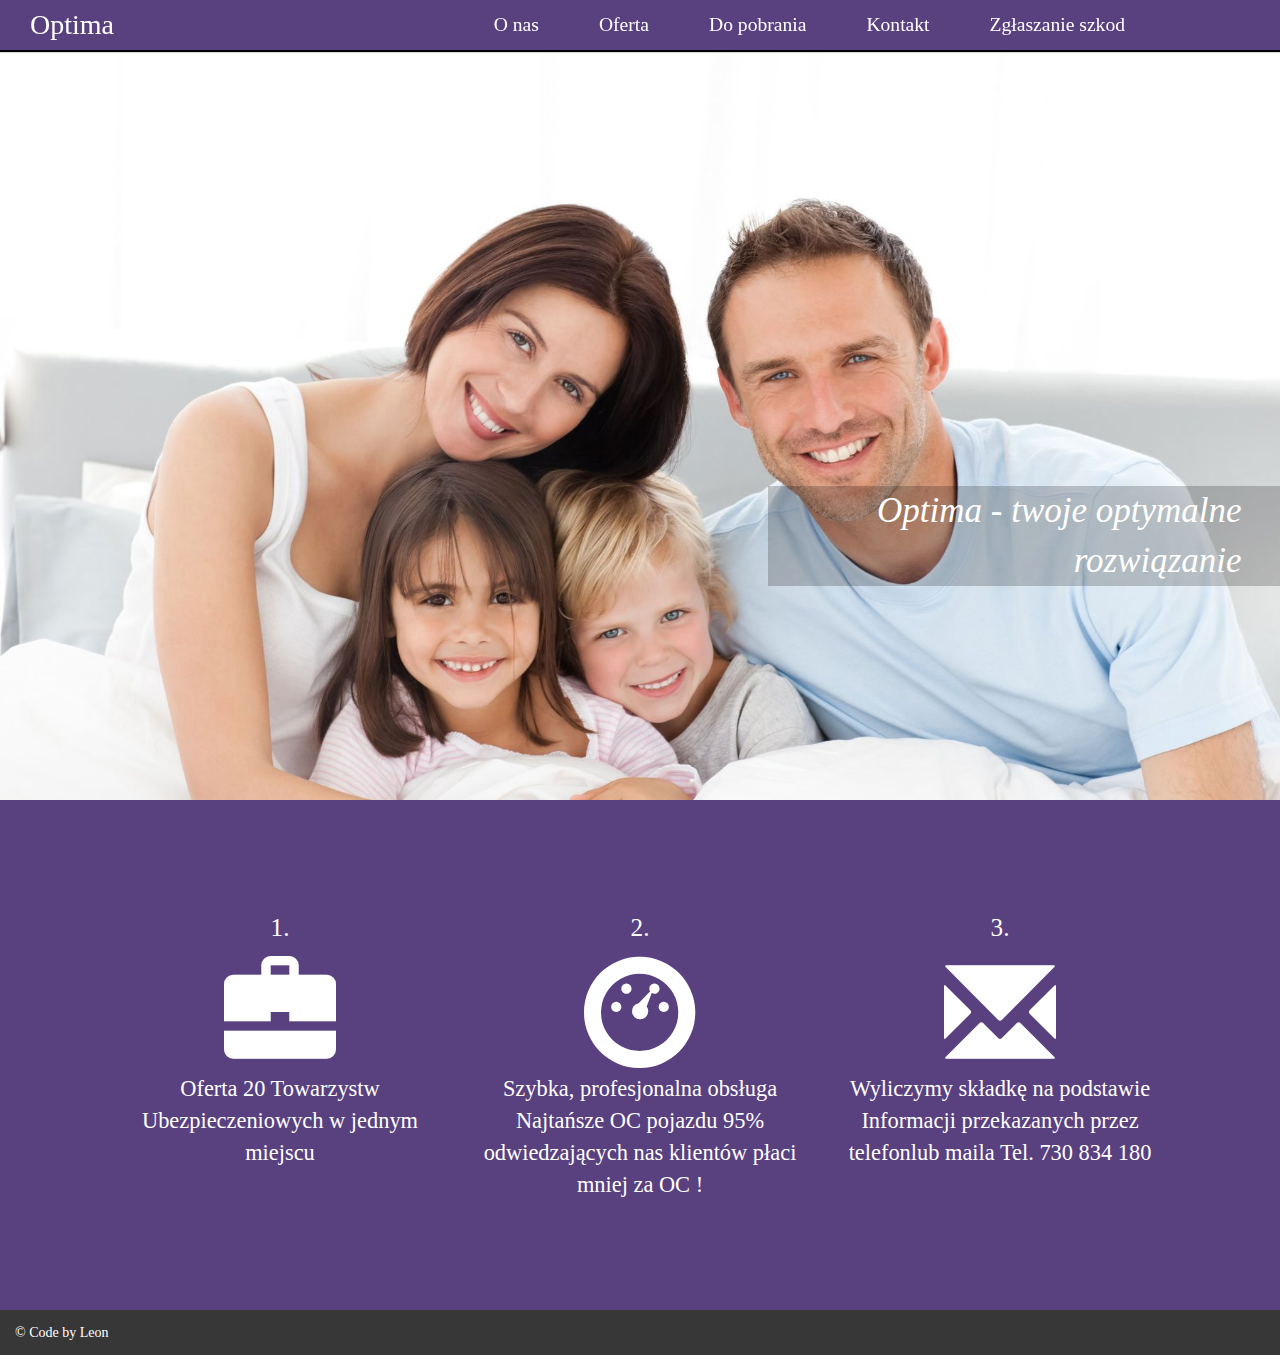
==== index.html @ 22ab0552 "added Insurence files" ====
<!DOCTYPE html>
<html lang="en">
<head>
    <meta charset="UTF-8">
    <title>Insurance</title>
    <link href="bootstrap/css/bootstrap.min.css" rel="stylesheet">
    <link rel="stylesheet" href="main.css">
</head>
<body>
  
<nav class="navbar navbar-default navbar-fixed-top" id="menu">
    
    <div class="container-fluid" id="menu">
    
    <button type="button" class="navbar-toggle" 
    data-toggle="collapse" 
    data-target=".navbar-collapse" id="b">
    <span class="sr-only">Menu-navigation</span>
    <span class="icon-bar" id="bar"></span>
    <span class="icon-bar" id="bar"></span>
    <span class="icon-bar" id="bar"></span>
    
    </button>
    
    
    <a class="navbar-brand" id="link" href="index.html">Optima</a>
    
    <div class="navbar-collapse collapse">
        <ul class="nav navbar-nav navbar-right" id="menu-buttons">
           <li id="button"><a href="AboutUS.html" id="link">O nas</a></li>
           <li id="button"><a href="Offer.html" id="link">Oferta</a></li>
           <li id="button"><a href="#" id="link">Do pobrania</a></li>
           <li id="button"><a href="Contact.html" id="link">Kontakt</a></li>
           <li id="button" class="dropdown"><a href="#" id="link" class="dropdown-toggle" data-toggle = "dropdown">
           Zgłaszanie szkod
           </a></li>
        </ul>
    </div>
    </div>
    </nav>

<div class="container-fluid" id="container">
<div class="row" id="welcome-part"><div id="welcome-text">Optima - twoje optymalne rozwiązanie</div></div>
<div class="row" id="offer">
<div class="col-md-4">
    <div class="card"><p class="card-title">1.</p><span class="glyphicon glyphicon-briefcase"></span><br><p>Oferta 20 Towarzystw Ubezpieczeniowych w jednym miejscu</p></div>
</div>
<div class="col-md-4">
    <div class="card"><p class="card-title">2.</p><span class="glyphicon glyphicon-dashboard"></span><br><p>Szybka, profesjonalna obsługa 
Najtańsze OC pojazdu 
95% odwiedzających nas klientów 
płaci mniej za OC !</p></div>
</div>
<div class="col-md-4">
    <div class="card"><p class="card-title">3.</p><span class="glyphicon glyphicon-envelope"></span><br><p>Wyliczymy składkę na podstawie Informacji przekazanych przez telefonlub maila 
Tel. 730 834 180 </p></div>
</div>
</div>
<div class="row" id="footer">
    <div class="col-sm-4">&copy; Code by Leon</div>
    <div class="col-sm-4"></div>
    <div class="col-sm-4"></div>
</div>
</div>

 <script src="https://ajax.googleapis.com/ajax/libs/jquery/1.12.4/jquery.min.js"></script>
    <!-- Include all compiled plugins (below), or include individual files as needed -->
    <script src="js/bootstrap.min.js"></script>
    <script type="text/javascript" src="http://twitter.github.io/bootstrap/assets/js/bootstrap-dropdown.js"></script>
    <script src="https://ajax.googleapis.com/ajax/libs/jquery/3.2.0/jquery.min.js"></script>
  <script src="https://maxcdn.bootstrapcdn.com/bootstrap/3.3.7/js/bootstrap.min.js"></script>
    
</body>
</html>
---- main.css ----
body{
     margin: 0 auto;  
     font-family:Merriweather, Georgia, serif;
}

#menu{
    background-color: #59407f;
    
    border-color: rgba(0, 0, 0, 0);
    
    box-shadow: 0px 1px 1px black;
    
}

#link{
    color: white;
    transition: 0.7s;
    padding-left: 30px;
    padding-right: 30px;
    font-size: 200%;
}

#menu-buttons{
    padding-right: 10%;
    
}

#1{
    background-color: ;
    width: 100vh;
    height: 1oovw;
}


#button{
    font-size: 70%;
}

#bar{
    background-color: white;
}

#b{
    border: none;
    background-color: #59407f;
}
#b:hover{
     background-color: rgb(98, 68, 142); 
}

li{
    position: relative;
    text-decoration: none;
    color: #59407f; 
}
li:hover{
    color:#59407f;
}

li:before {
  content: "";
  position: absolute;
  width: 100%;
  height: 2px;
  bottom: 0;
  left: 0;
  background-color: white;
  visibility: hidden;
  -webkit-transform: scaleX(0);
  transform: scaleX(0);
  -webkit-transition: all 0.4s ease-in-out 0s;
  transition: all 0.4s ease-in-out 0s;
    color: #59407f; 
}

li:hover:before {
  visibility: visible;
  -webkit-transform: scaleX(1);
  transform: scaleX(1);
    color:#59407f;
}


#welcome-part{
    height: 90vh;
    max-height: 800px;
    background: url(img/hero-home.jpg) no-repeat center center fixed;
    background-size: cover;
    -webkit-background-size: cover;
    -moz-background-size: cover;
    -o-background-size: cover;
    text-align: right;
    position: relative;
    
}

#welcome-text{
    font-size: 250%;
    color: white;
    background-color: rgba(0,0,0,0.2);
    margin-top: 38%;
    padding-right: 3%;
    margin-left: 60%;
    width: 40%;
    font-style: italic;
    
}

#offer{
    background-color: #59407f;
    color: white;
/*    height: 75vh;*/
    padding: 8%;
}

.card{
    height: 300px;
    margin-top: 10px;
    text-align: center;
}
.card-title{
    font-size: 180%;
}
p{
    font-size: 160%
}

span{
    font-size: 800%;
}

#footer{
    background-color: #373737;
    color: white;
    padding: 1% 0 1% 0;
}

@media screen and (max-width:992px)
{
    
    #link{
        font-size: 120%
    }
}

@media screen and (max-width:576px)
{
    
    #link{
        font-size: 160%
    }
}
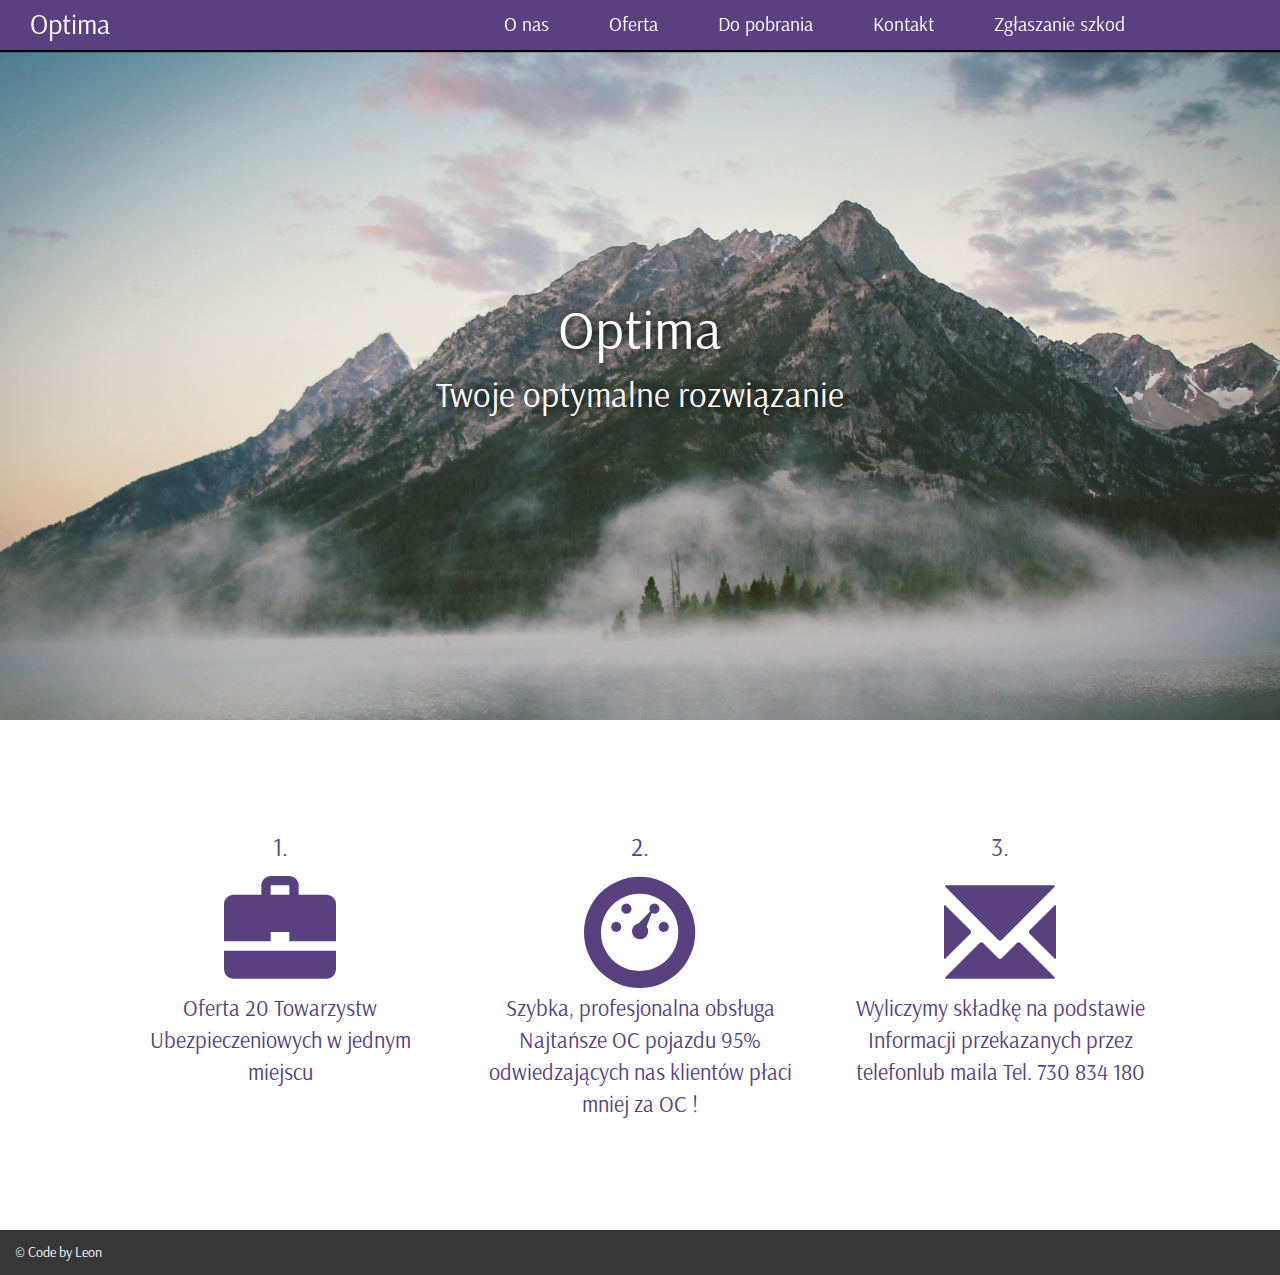
==== commit adebd6a9: "final version" ====
--- a/index.html
+++ b/index.html
@@ -29,9 +29,9 @@
         <ul class="nav navbar-nav navbar-right" id="menu-buttons">
            <li id="button"><a href="AboutUS.html" id="link">O nas</a></li>
            <li id="button"><a href="Offer.html" id="link">Oferta</a></li>
-           <li id="button"><a href="#" id="link">Do pobrania</a></li>
+           <li id="button"><a href="Download.html" id="link">Do pobrania</a></li>
            <li id="button"><a href="Contact.html" id="link">Kontakt</a></li>
-           <li id="button" class="dropdown"><a href="#" id="link" class="dropdown-toggle" data-toggle = "dropdown">
+           <li id="button" class="dropdown"><a href="Harm.html" id="link">
            Zgłaszanie szkod
            </a></li>
         </ul>
@@ -40,8 +40,9 @@
     </nav>
 
 <div class="container-fluid" id="container">
-<div class="row" id="welcome-part"><div id="welcome-text">Optima - twoje optymalne rozwiązanie</div></div>
+<div class="row" id="welcome-part"><div id="welcome-text"><div id="welcome-header">Optima</div><p id="welcome-motto">Twoje optymalne rozwiązanie</p></div></div>
 <div class="row" id="offer">
+
 <div class="col-md-4">
     <div class="card"><p class="card-title">1.</p><span class="glyphicon glyphicon-briefcase"></span><br><p>Oferta 20 Towarzystw Ubezpieczeniowych w jednym miejscu</p></div>
 </div>
--- a/main.css
+++ b/main.css
@@ -1,6 +1,11 @@
 body{
      margin: 0 auto;  
-     font-family:Merriweather, Georgia, serif;
+     font-family: advent-pro;
+}
+
+@font-face{
+    font-family: advent-pro;
+    src: url(fonts/Arsenal-Regular.otf);
 }
 
 #menu{
@@ -82,33 +87,48 @@
 
 
 #welcome-part{
-    height: 90vh;
+    height: 80vh;
     max-height: 800px;
-    background: url(img/hero-home.jpg) no-repeat center center fixed;
+    background: url(img/mountain-2.jpeg) no-repeat center center fixed;
     background-size: cover;
     -webkit-background-size: cover;
     -moz-background-size: cover;
     -o-background-size: cover;
-    text-align: right;
+/*    text-align: right;*/
     position: relative;
+    text-align: center;
+    
+    display: flex;
+    justify-content: center;
+    align-items: center
     
 }
 
 #welcome-text{
-    font-size: 250%;
+/*    font-size: 250%;*/
     color: white;
-    background-color: rgba(0,0,0,0.2);
-    margin-top: 38%;
-    padding-right: 3%;
-    margin-left: 60%;
-    width: 40%;
-    font-style: italic;
+    text-shadow: 0px 0px 10px black;
+    
+/*    background-color: rgba(0,0,0,0.2);*/
+/*    margin-top: 38%;*/
+/*    padding-right: 3%;*/
+/*    margin-left: 60%;*/
+/*    width: 40%;*/
+/*    font-style: italic;*/
     
 }
 
+#welcome-header{
+    font-size: 400%;
+}
+
+#welcome-motto{
+    font-size: 250%;
+}
+
 #offer{
-    background-color: #59407f;
-    color: white;
+    background-color: white;;
+    color: #59407f;
 /*    height: 75vh;*/
     padding: 8%;
 }
@@ -152,3 +172,7 @@
 }
 
 
+
+
+
+
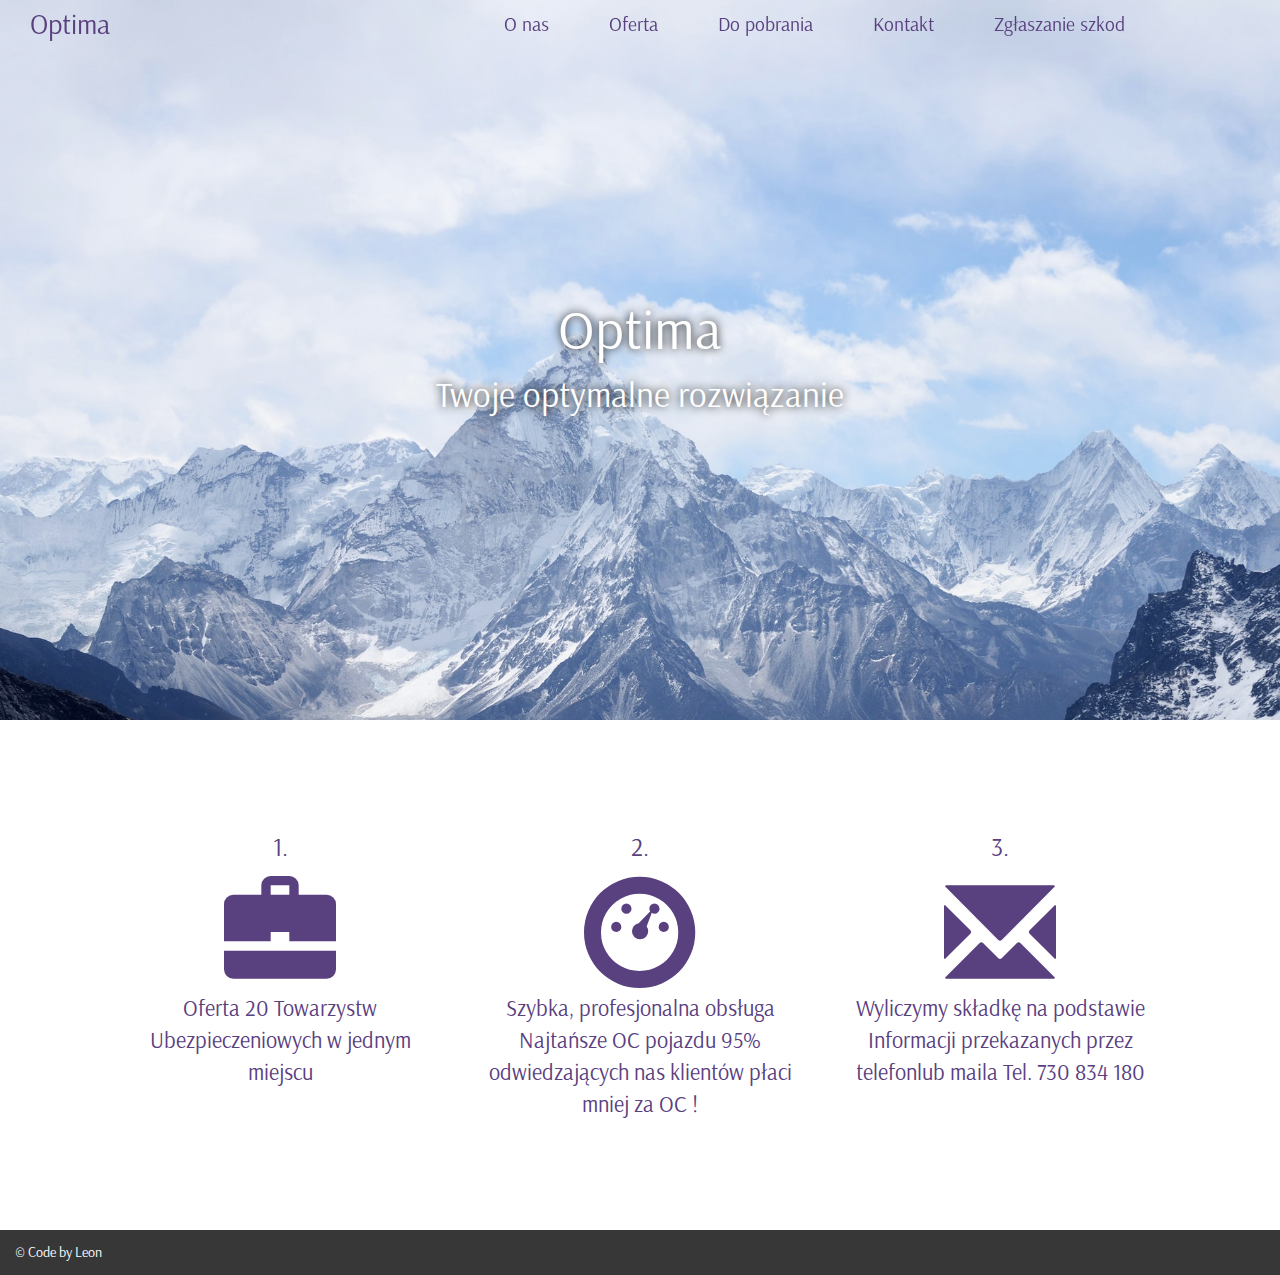
==== commit cb11f242: "final version" ====
--- a/index.html
+++ b/index.html
@@ -5,6 +5,7 @@
     <title>Insurance</title>
     <link href="bootstrap/css/bootstrap.min.css" rel="stylesheet">
     <link rel="stylesheet" href="main.css">
+    <script src="https://ajax.googleapis.com/ajax/libs/jquery/3.2.1/jquery.min.js"></script>
 </head>
 <body>
   
@@ -70,6 +71,7 @@
     <script type="text/javascript" src="http://twitter.github.io/bootstrap/assets/js/bootstrap-dropdown.js"></script>
     <script src="https://ajax.googleapis.com/ajax/libs/jquery/3.2.0/jquery.min.js"></script>
   <script src="https://maxcdn.bootstrapcdn.com/bootstrap/3.3.7/js/bootstrap.min.js"></script>
+   <script src="menu-color-change.js"></script>
     
 </body>
 </html>--- a/main.css
+++ b/main.css
@@ -9,17 +9,36 @@
 }
 
 #menu{
-    background-color: #59407f;
+    background-color: rgba(0, 0, 0, 0);
     
     border-color: rgba(0, 0, 0, 0);
-    
-    box-shadow: 0px 1px 1px black;
-    
-}
+    transition-delay: 200ms;
+}
+
+.navbar-fixed-top.scrolled {
+    background-color: #59407f !important;
+    transition: background-color 200ms ease-out;
+}
+
+
+.navbar-fixed-top.scrolled #link {
+    color: white;
+}
+
+.navbar-fixed-top.scrolled li:before {
+    background-color: white;
+}
+
+.navbar-fixed-top.scrolled #bar {
+    background-color: white;
+}
+
+
+
 
 #link{
-    color: white;
-    transition: 0.7s;
+    color: #59407f;
+    transition: 200ms;
     padding-left: 30px;
     padding-right: 30px;
     font-size: 200%;
@@ -42,22 +61,23 @@
 }
 
 #bar{
-    background-color: white;
+    background-color: #59407f;
 }
 
 #b{
     border: none;
-    background-color: #59407f;
+    color: white;
 }
 #b:hover{
-     background-color: rgb(98, 68, 142); 
+     background-color: rgba(0,0,0,0);
 }
 
 li{
     position: relative;
     text-decoration: none;
-    color: #59407f; 
-}
+    color: white
+}
+
 li:hover{
     color:#59407f;
 }
@@ -69,22 +89,21 @@
   height: 2px;
   bottom: 0;
   left: 0;
-  background-color: white;
+  background-color: #59407f;
   visibility: hidden;
   -webkit-transform: scaleX(0);
   transform: scaleX(0);
   -webkit-transition: all 0.4s ease-in-out 0s;
   transition: all 0.4s ease-in-out 0s;
-    color: #59407f; 
+    
 }
 
 li:hover:before {
   visibility: visible;
   -webkit-transform: scaleX(1);
   transform: scaleX(1);
-    color:#59407f;
-}
-
+    color:white;
+}
 
 #welcome-part{
     height: 80vh;
@@ -162,7 +181,19 @@
         font-size: 120%
     }
 }
-
+@media screen and (max-width:768px){
+    
+    .navbar-fixed-top{
+        background-color: #59407f !important;
+        }
+    #link{
+        color: white;
+}
+
+    .navbar-fixed-top #bar {
+        background-color: white;
+    }
+}
 @media screen and (max-width:576px)
 {
     
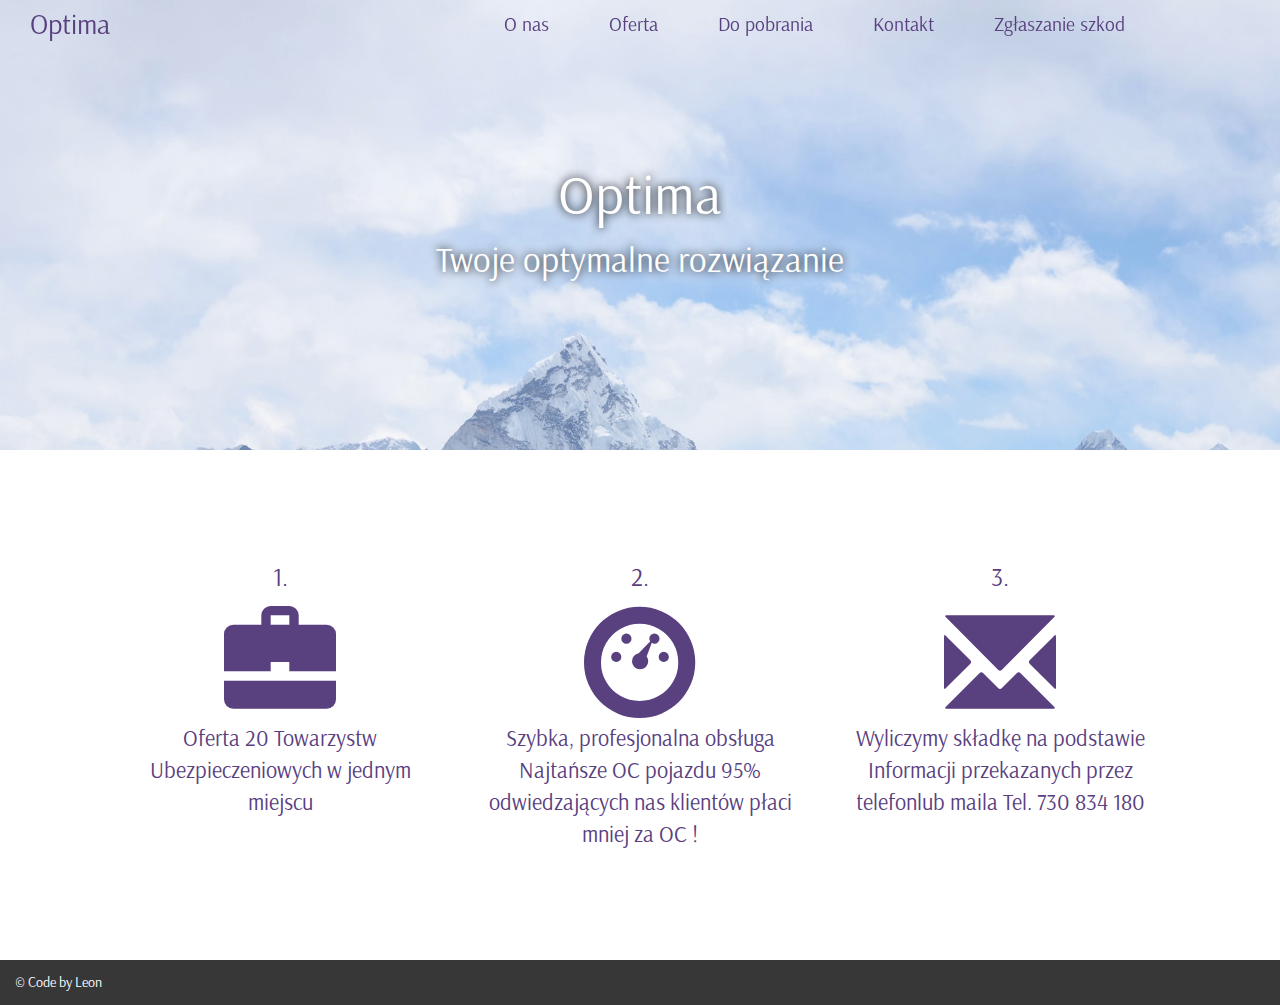
==== commit 5fbde507: "add final adaptive fixes" ====
--- a/index.html
+++ b/index.html
@@ -44,16 +44,16 @@
 <div class="row" id="welcome-part"><div id="welcome-text"><div id="welcome-header">Optima</div><p id="welcome-motto">Twoje optymalne rozwiązanie</p></div></div>
 <div class="row" id="offer">
 
-<div class="col-md-4">
+<div class="col-sm-4">
     <div class="card"><p class="card-title">1.</p><span class="glyphicon glyphicon-briefcase"></span><br><p>Oferta 20 Towarzystw Ubezpieczeniowych w jednym miejscu</p></div>
 </div>
-<div class="col-md-4">
+<div class="col-sm-4">
     <div class="card"><p class="card-title">2.</p><span class="glyphicon glyphicon-dashboard"></span><br><p>Szybka, profesjonalna obsługa 
 Najtańsze OC pojazdu 
 95% odwiedzających nas klientów 
 płaci mniej za OC !</p></div>
 </div>
-<div class="col-md-4">
+<div class="col-sm-4">
     <div class="card"><p class="card-title">3.</p><span class="glyphicon glyphicon-envelope"></span><br><p>Wyliczymy składkę na podstawie Informacji przekazanych przez telefonlub maila 
 Tel. 730 834 180 </p></div>
 </div>
--- a/main.css
+++ b/main.css
@@ -107,7 +107,7 @@
 
 #welcome-part{
     height: 80vh;
-    max-height: 800px;
+    max-height: 450px;
     background: url(img/mountain-2.jpeg) no-repeat center center fixed;
     background-size: cover;
     -webkit-background-size: cover;
@@ -119,7 +119,7 @@
     
     display: flex;
     justify-content: center;
-    align-items: center
+    align-items: center;
     
 }
 
@@ -148,8 +148,8 @@
 #offer{
     background-color: white;;
     color: #59407f;
-/*    height: 75vh;*/
     padding: 8%;
+    box-shadow: -10px -10px 10px #000000;
 }
 
 .card{
